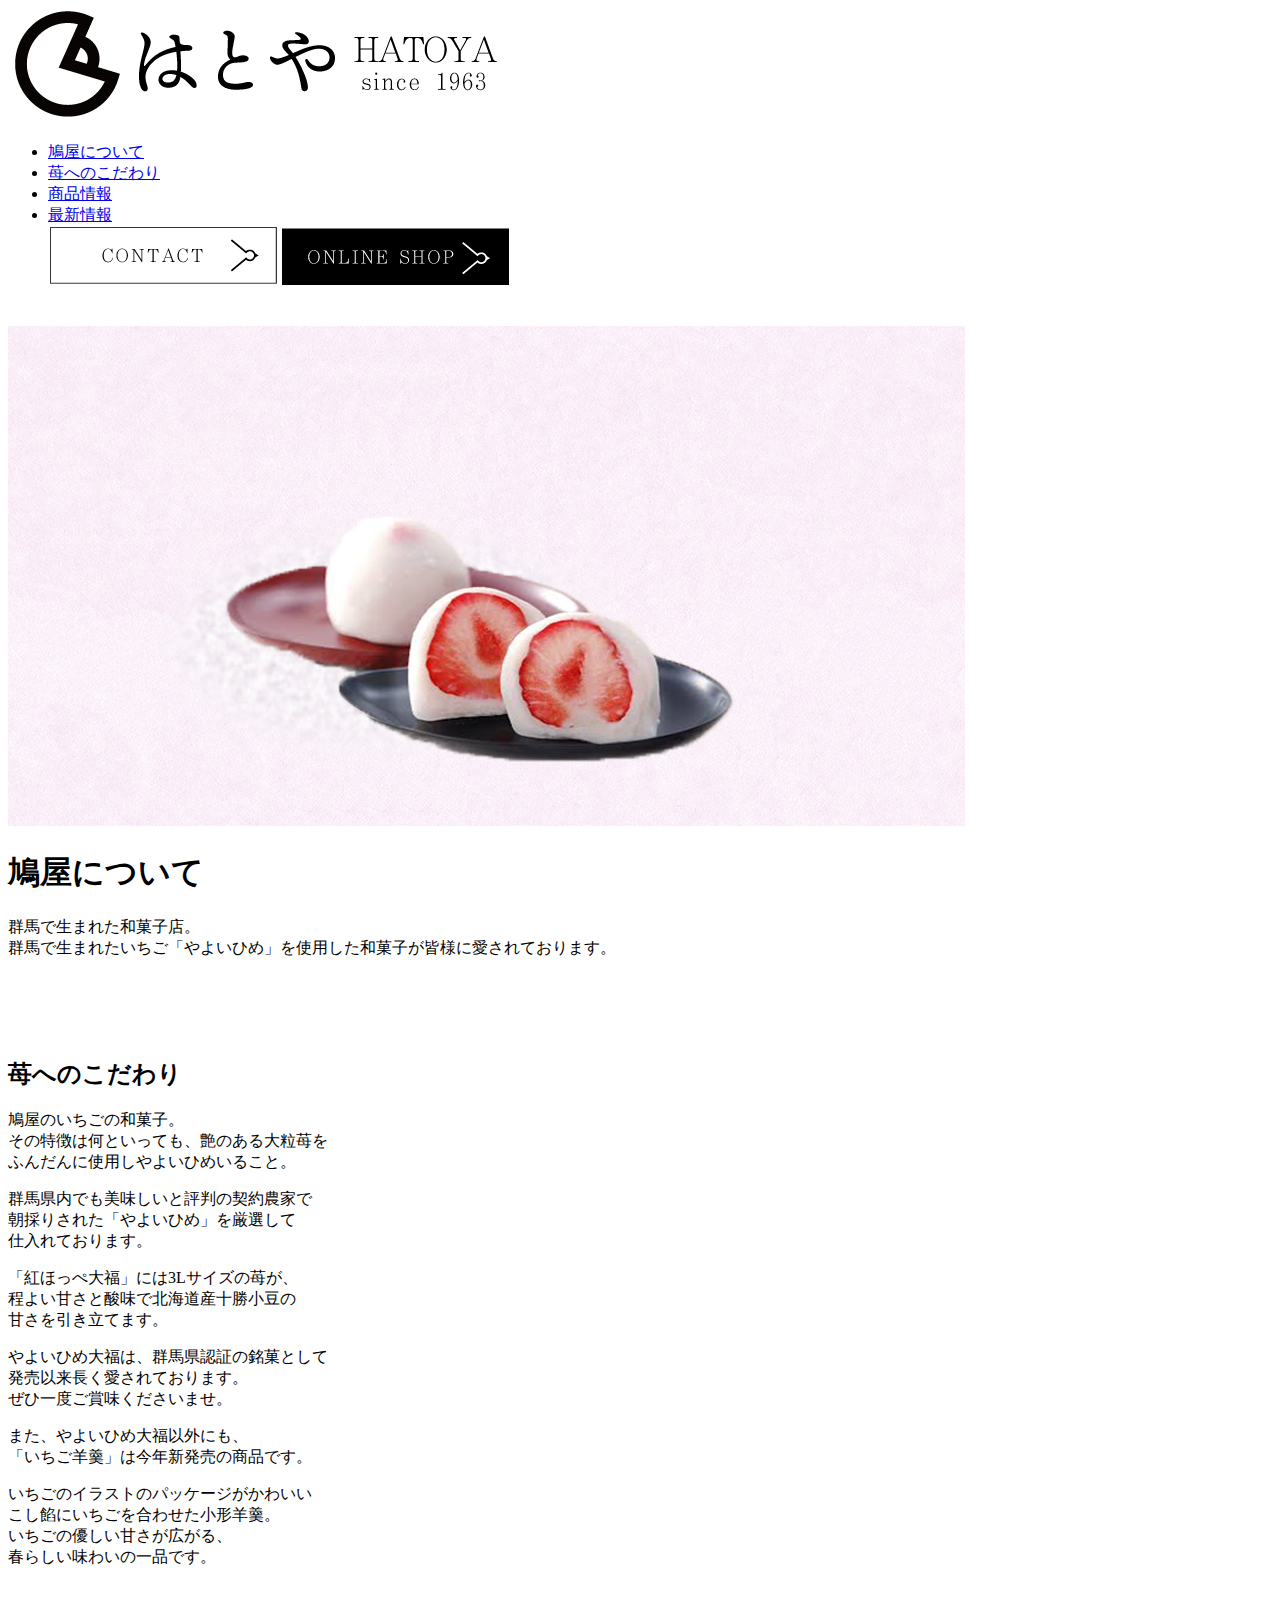
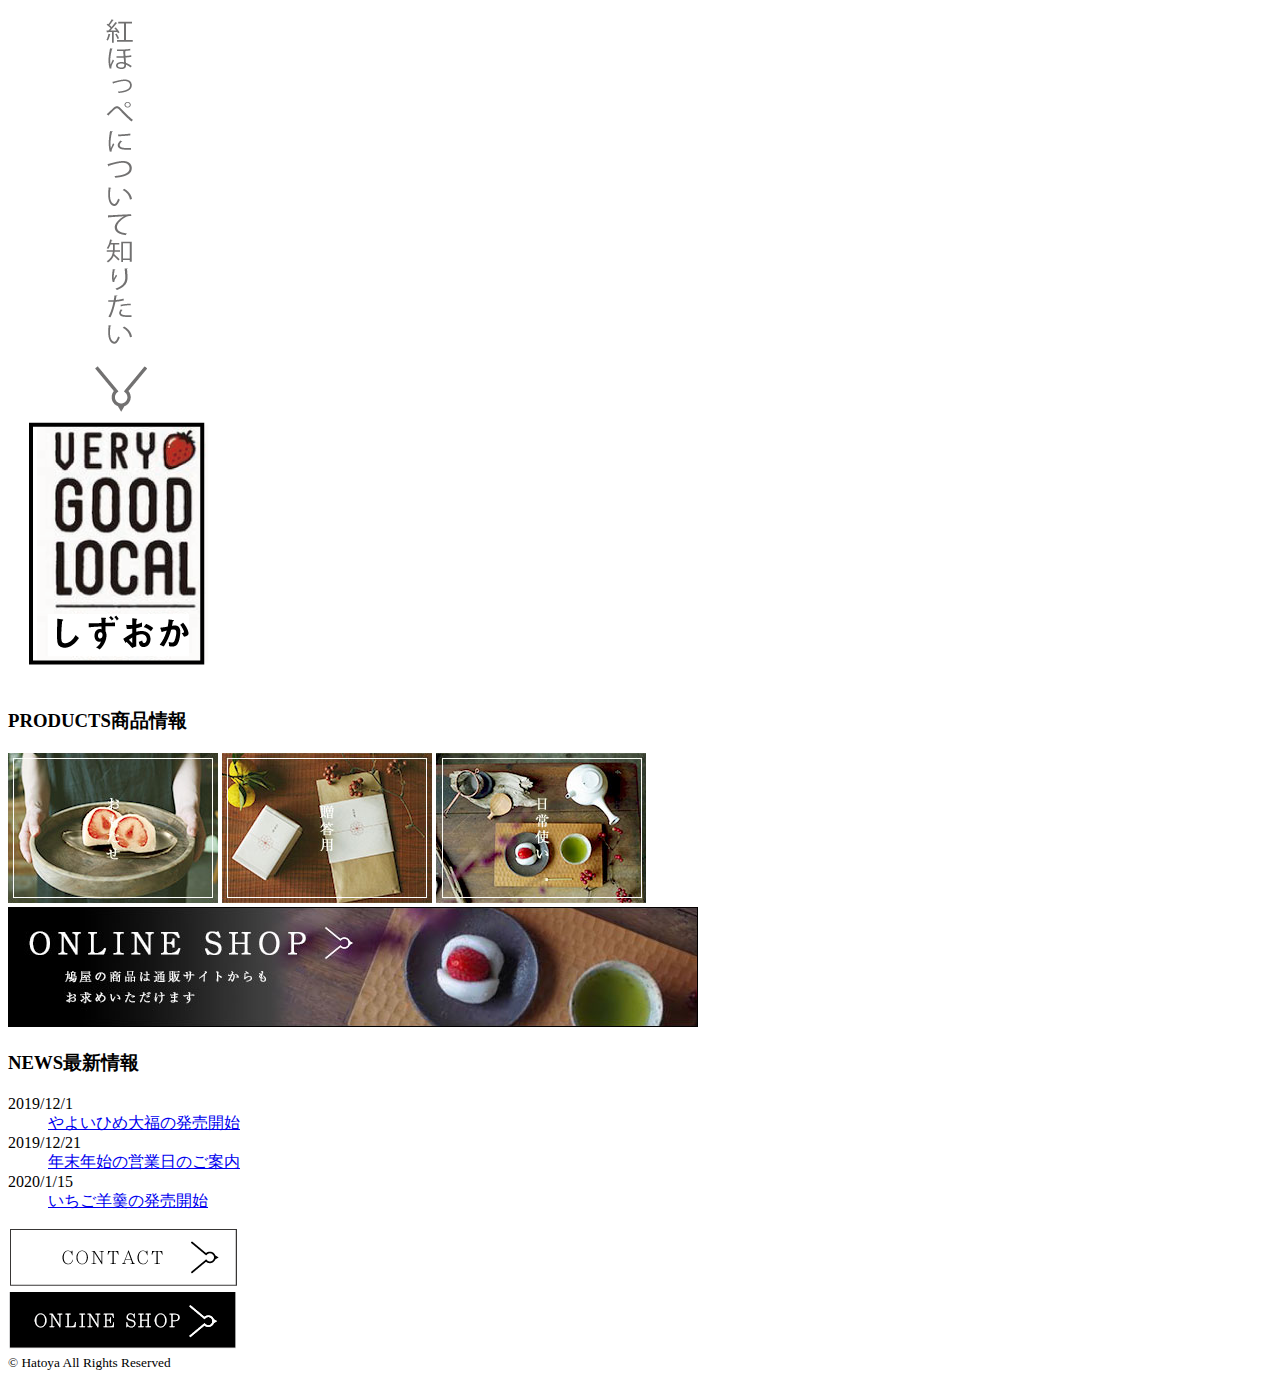
==== HTML/index.html @ f5ea09bb "ファイルの追加" ====
<!doctype html>
<html>
<head>
	<meta charset="utf-8">
	<meta http-equiv="X-UA-Compatible" content="IE=edge">
	<link rel="stylesheet" href="reset.css" media="all">	
	<link rel="stylesheet" href="../css/style.css" media="all">
	<link rel="shorcut icon" href="../img/TOP_image/favicon.png">
	<meta name="keywords" content="いちご,やよいひめ,いちご大福，和菓子">
<title>鳩屋（はとや）</title>
	
</head>

<body>
	<div id="wrapper">
	 <div id="header-fixed">
       <div id="header-bk">
		<header>
			<a href="#"><img src="../img/TOP_image/TOP_logo.png" alt="はとやロゴ" id="logo1"></a>
			
				<nav id="gnav">
					<ul class="link">
						<li><a href="#">鳩屋について</a></li>
						<li><a href="#">苺へのこだわり</a></li>
						<li><a href="#">商品情報</a></li>
						<li><a href="#">最新情報</a></li>
						<a href="#"><img src="../img/TOP_image/TOP_contact.png" alt="お問い合わせ" class="logo2"></a>
						<a href="#"><img src="../img/TOP_image/TOP_onlineshop.png"  alt="オンラインショッピング" class="logo3"></a>
					</ul>
				</nav>	
		</header>
		　</div>
			</div>
			  </div>
	
	<div id="main_image">
		<img src="../img/TOP_image/TOP_image.png" alt="トップ画像_いちご" id="top_strawberry">
	</div>
	
	<div id="about_us">
		<div id="about_us_text">
			<h1>鳩屋について</h1>
				<p id="text1">群馬で生まれた和菓子店。<br>
				群馬で生まれたいちご「やよいひめ」を使用した和菓子が皆様に愛されております。</p>
				<a href="#"><img src="../img/TOP_image/TOP_詳細はこちら.png" alt="詳細はこちら" id="top_detail"></a>
		</div>
	</div>
	
	<div id="top_material">
		<div id="text2">
		<div id="text3">
			<h2>苺へのこだわり</h2>
				<p>鳩屋のいちごの和菓子。<br>
				 その特徴は何といっても、艶のある大粒苺を<br>
				 ふんだんに使用しやよいひめいること。<br></p>

				 <p>群馬県内でも美味しいと評判の契約農家で<br>
				 朝採りされた「やよいひめ」を厳選して<br>
				 仕入れております。<br></p>

				 <p>「紅ほっぺ大福」には3Lサイズの苺が、<br>
				 程よい甘さと酸味で北海道産十勝小豆の<br>
				 甘さを引き立てます。<br></p>

				 <p>やよいひめ大福は、群馬県認証の銘菓として<br>
				 発売以来長く愛されております。<br>
				 ぜひ一度ご賞味くださいませ。</p>

				 <p>また、やよいひめ大福以外にも、<br>
				 「いちご羊羹」は今年新発売の商品です。<br></p>

				 <p>いちごのイラストのパッケージがかわいい<br>
				 こし餡にいちごを合わせた小形羊羹。<br>
				 いちごの優しい甘さが広がる、<br>
				 春らしい味わいの一品です。<br></p>
			
				<a href="ichigo.html"><img src="../img/TOP_image/紅ほっぺについて_21.png" alt="とちおとめについて知りたい"　id="btn_ichigo_page"></a>
			 </div>
		  	</div>
	</div>
	
	<div id="top_product">
		<h3>PRODUCTS<span class="deco1">商品情報</span></h3>
			<a href="#"><img src="../img/TOP_image/TOP_商品情報_おもたせ.jpg" alt="おもたせ" id="product_present1"></a>
			<a href="#"><img src="../img/TOP_image/TOP_商品情報_贈答用.jpg" alt="贈答用" id="product_present2"></a>
			<a href="#"><img src="../img/TOP_image/TOP_商品情報_日常使い.jpg" alt="日常用" id="product_daily"></a>
			<a href="#"><img src="../img/TOP_image/TOP_商品情報_オンラインショッピングバナー.jpg" alt="商品情報_オンラインショッピングバナー" id="product_banner"></a>
	</div>
	
	<div id="top_news">
		<h3>NEWS<span class="deco1">最新情報</span></h3>
			<dl class="news1">
				<dt>2019/12/1</dt>
				<dd><a href="#">やよいひめ大福の発売開始</a></dd>
				<dt>2019/12/21</dt>
				<dd><a href="#">年末年始の営業日のご案内</a></dd>
				<dt>2020/1/15</dt>
				<dd><a href="#">いちご羊羹の発売開始</a></dd>
			</dl>
	</div>
	
	<div class="top_bottom cf">
		<div class="bottom_contact">
			<a href="#"><img src="../img/TOP_image/bottom_contact.png" alt="お問い合わせ"></a>
		</div>
		<div class="bottom_online_shop">
			<a href="#"><img src="../img/TOP_image/bottom_onlineshop.png"  alt="オンラインショップ"></a>
		</div>
	</div>
	
	<footer>
		<small>&copy Hatoya All Rights Reserved</small>
	</footer>
</body>
</html>
---- css/style.css ----
@charset "utf-8";
/* CSS Document */

/*共通部分*/
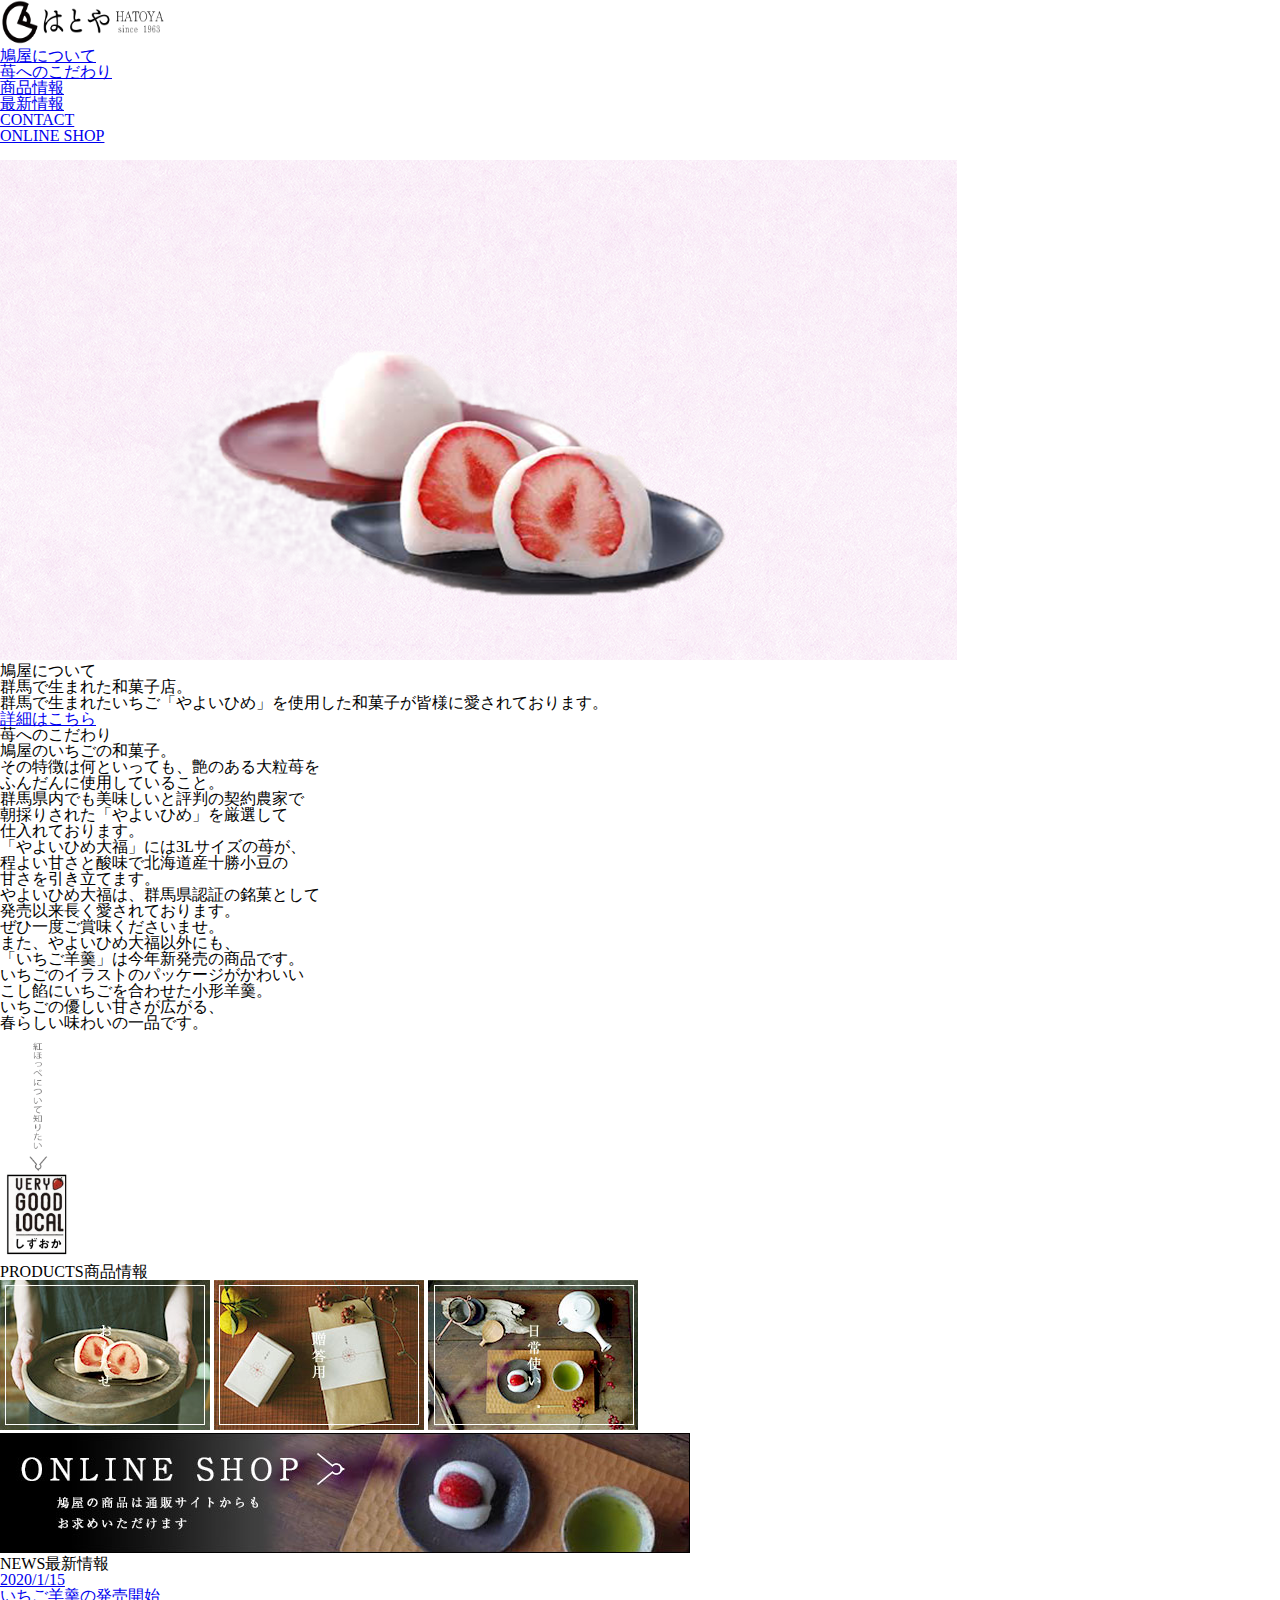
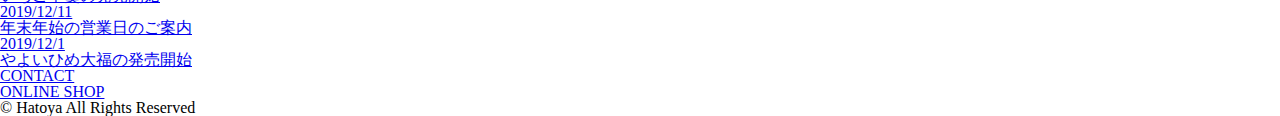
==== commit 5422528e: "Create index.html" ====
--- a/HTML/index.html
+++ b/HTML/index.html
@@ -1,115 +1,146 @@
-<!doctype html>
-<html>
-<head>
-	<meta charset="utf-8">
-	<meta http-equiv="X-UA-Compatible" content="IE=edge">
-	<link rel="stylesheet" href="reset.css" media="all">	
-	<link rel="stylesheet" href="../css/style.css" media="all">
-	<link rel="shorcut icon" href="../img/TOP_image/favicon.png">
-	<meta name="keywords" content="いちご,やよいひめ,いちご大福，和菓子">
-<title>鳩屋（はとや）</title>
-	
-</head>
-
-<body>
-	<div id="wrapper">
-	 <div id="header-fixed">
-       <div id="header-bk">
-		<header>
-			<a href="#"><img src="../img/TOP_image/TOP_logo.png" alt="はとやロゴ" id="logo1"></a>
-			
-				<nav id="gnav">
-					<ul class="link">
-						<li><a href="#">鳩屋について</a></li>
-						<li><a href="#">苺へのこだわり</a></li>
-						<li><a href="#">商品情報</a></li>
-						<li><a href="#">最新情報</a></li>
-						<a href="#"><img src="../img/TOP_image/TOP_contact.png" alt="お問い合わせ" class="logo2"></a>
-						<a href="#"><img src="../img/TOP_image/TOP_onlineshop.png"  alt="オンラインショッピング" class="logo3"></a>
-					</ul>
-				</nav>	
-		</header>
-		　</div>
-			</div>
-			  </div>
-	
-	<div id="main_image">
-		<img src="../img/TOP_image/TOP_image.png" alt="トップ画像_いちご" id="top_strawberry">
-	</div>
-	
-	<div id="about_us">
-		<div id="about_us_text">
-			<h1>鳩屋について</h1>
-				<p id="text1">群馬で生まれた和菓子店。<br>
-				群馬で生まれたいちご「やよいひめ」を使用した和菓子が皆様に愛されております。</p>
-				<a href="#"><img src="../img/TOP_image/TOP_詳細はこちら.png" alt="詳細はこちら" id="top_detail"></a>
-		</div>
-	</div>
-	
-	<div id="top_material">
-		<div id="text2">
-		<div id="text3">
-			<h2>苺へのこだわり</h2>
-				<p>鳩屋のいちごの和菓子。<br>
-				 その特徴は何といっても、艶のある大粒苺を<br>
-				 ふんだんに使用しやよいひめいること。<br></p>
-
-				 <p>群馬県内でも美味しいと評判の契約農家で<br>
-				 朝採りされた「やよいひめ」を厳選して<br>
-				 仕入れております。<br></p>
-
-				 <p>「紅ほっぺ大福」には3Lサイズの苺が、<br>
-				 程よい甘さと酸味で北海道産十勝小豆の<br>
-				 甘さを引き立てます。<br></p>
-
-				 <p>やよいひめ大福は、群馬県認証の銘菓として<br>
-				 発売以来長く愛されております。<br>
-				 ぜひ一度ご賞味くださいませ。</p>
-
-				 <p>また、やよいひめ大福以外にも、<br>
-				 「いちご羊羹」は今年新発売の商品です。<br></p>
-
-				 <p>いちごのイラストのパッケージがかわいい<br>
-				 こし餡にいちごを合わせた小形羊羹。<br>
-				 いちごの優しい甘さが広がる、<br>
-				 春らしい味わいの一品です。<br></p>
-			
-				<a href="ichigo.html"><img src="../img/TOP_image/紅ほっぺについて_21.png" alt="とちおとめについて知りたい"　id="btn_ichigo_page"></a>
-			 </div>
-		  	</div>
-	</div>
-	
-	<div id="top_product">
-		<h3>PRODUCTS<span class="deco1">商品情報</span></h3>
-			<a href="#"><img src="../img/TOP_image/TOP_商品情報_おもたせ.jpg" alt="おもたせ" id="product_present1"></a>
-			<a href="#"><img src="../img/TOP_image/TOP_商品情報_贈答用.jpg" alt="贈答用" id="product_present2"></a>
-			<a href="#"><img src="../img/TOP_image/TOP_商品情報_日常使い.jpg" alt="日常用" id="product_daily"></a>
-			<a href="#"><img src="../img/TOP_image/TOP_商品情報_オンラインショッピングバナー.jpg" alt="商品情報_オンラインショッピングバナー" id="product_banner"></a>
-	</div>
-	
-	<div id="top_news">
-		<h3>NEWS<span class="deco1">最新情報</span></h3>
-			<dl class="news1">
-				<dt>2019/12/1</dt>
-				<dd><a href="#">やよいひめ大福の発売開始</a></dd>
-				<dt>2019/12/21</dt>
-				<dd><a href="#">年末年始の営業日のご案内</a></dd>
-				<dt>2020/1/15</dt>
-				<dd><a href="#">いちご羊羹の発売開始</a></dd>
-			</dl>
-	</div>
-	
-	<div class="top_bottom cf">
-		<div class="bottom_contact">
-			<a href="#"><img src="../img/TOP_image/bottom_contact.png" alt="お問い合わせ"></a>
-		</div>
-		<div class="bottom_online_shop">
-			<a href="#"><img src="../img/TOP_image/bottom_onlineshop.png"  alt="オンラインショップ"></a>
-		</div>
-	</div>
-	
-	<footer>
-		<small>&copy Hatoya All Rights Reserved</small>
-	</footer>
-</body>
-</html>
+<!doctype html>
+<html>
+<head>
+	<meta charset="utf-8">
+	<meta http-equiv="X-UA-Compatible" content="IE=edge">
+    <title>鳩屋（はとや）</title>
+    <link rel="stylesheet" href="https://use.fontawesome.com/releases/v5.6.3/css/all.css">
+	<link rel="stylesheet" href="../css/reset.css" media="all">
+	<link rel="stylesheet" href="../css/style.css" media="all">
+	<link rel="shorcut icon" href="../img/TOP_image/favicon.png">
+	<meta name="keywords" content="いちご,やよいひめ,いちご大福，和菓子">
+</head>
+
+<body>
+	<div class="header-wrapper">
+	 <div class="header-fixed">
+       <div class="header-bk">
+		<header>
+			<a href="#"><img src="../img/TOP_image/TOP_logo.png" width="170" height="45" alt="はとやロゴ" class="logo1"></a>
+			
+            <div class="inner-wrapper">
+				<nav id="gnav">
+					<ul class="link">
+						<li><a href="#">鳩屋について</a></li>
+						<li><a href="#">苺へのこだわり</a></li>
+						<li><a href="#">商品情報</a></li>
+						<li><a href="#">最新情報</a></li>
+                    </ul>
+                    <ul class="btn-wrap">
+                        <li class="btn-contact"><a href="contact.html">CONTACT</a></li>
+						<li class="btn-online"><a href="#">ONLINE SHOP</a></li>
+					</ul>
+				</nav>	
+            </div>
+		</header>
+		　</div>
+			</div>
+			  </div>
+    
+  <main>
+	<section>
+        <div id="main_image">
+            <img src="../img/TOP_image/TOP_image.png" alt="トップ画像_いちご" id="top_strawberry">
+        </div>
+    </section>
+    
+    <section>
+        <div id="about_us">
+            <div class="aboutText">
+                <h1>鳩屋について</h1>
+                    <p class="text1">群馬で生まれた和菓子店。<br>
+                    群馬で生まれたいちご「やよいひめ」を使用した和菓子が皆様に愛されております。</p>
+                    <div class="btnDetail">
+                        <a href="#" class="btn-detail">詳細はこちら</a>
+                    </div>
+            </div>
+        </div>
+    </section>
+	
+    <section>
+        <div id="top_material">
+            <div class="text2">
+                <div class="text3">
+                    <h2>苺へのこだわり</h2>
+                        <p>鳩屋のいちごの和菓子。<br>
+                         その特徴は何といっても、艶のある大粒苺を<br>
+                         ふんだんに使用していること。<br></p>
+
+                         <p>群馬県内でも美味しいと評判の契約農家で<br>
+                         朝採りされた「やよいひめ」を厳選して<br>
+                         仕入れております。<br></p>
+
+                         <p>「やよいひめ大福」には3Lサイズの苺が、<br>
+                         程よい甘さと酸味で北海道産十勝小豆の<br>
+                         甘さを引き立てます。<br></p>
+
+                         <p>やよいひめ大福は、群馬県認証の銘菓として<br>
+                         発売以来長く愛されております。<br>
+                         ぜひ一度ご賞味くださいませ。</p>
+
+                         <p>また、やよいひめ大福以外にも、<br>
+                         「いちご羊羹」は今年新発売の商品です。<br></p>
+
+                         <p>いちごのイラストのパッケージがかわいい<br>
+                         こし餡にいちごを合わせた小形羊羹。<br>
+                         いちごの優しい甘さが広がる、<br>
+                         春らしい味わいの一品です。<br></p>
+
+                        <a href="ichigo.html"><img src="../img/TOP_image/紅ほっぺについて_21.png" width="75" height="230" alt="とちおとめについて知りたい"　class="btn_ichigo_page"></a>
+                   </div>
+              </div>
+        </div>
+    </section>
+	
+    <section>
+        <div id="top_product">
+            <h3>PRODUCTS<span class="deco1">商品情報</span></h3>
+                <a href="#"><img src="../img/TOP_image/TOP_商品情報_おもたせ.jpg" alt="おもたせ" id="product_present1"></a>
+                <a href="#"><img src="../img/TOP_image/TOP_商品情報_贈答用.jpg" alt="贈答用" id="product_present2"></a>
+                <a href="#"><img src="../img/TOP_image/TOP_商品情報_日常使い.jpg" alt="日常用" id="product_daily"></a>
+                <a href="#"><img src="../img/TOP_image/TOP_商品情報_オンラインショッピングバナー.jpg" alt="商品情報_オンラインショッピングバナー" id="product_banner"></a>
+        </div>
+    </section>
+	
+    <section class="News">
+        <div id="top_news">
+            <h3>NEWS<span class="deco1">最新情報</span></h3>
+        </div>
+        
+        <div class="newsTopics">
+            <dl>
+                <dt class="news"><a href="#">2020/1/15</a></dt>
+                <dd class="news-ttl"><a href="#">いちご羊羹の発売開始</a></dd>
+                <dt class="news"><a href="#">2019/12/11</a></dt>
+                <dd class="news-ttl"><a href="#">年末年始の営業日のご案内</a></dd>
+                <dt class="news"><a href="#">2019/12/1</a></dt>
+                <dd class="news-ttl"><a href="#">やよいひめ大福の発売開始</a></dd>          
+            </dl>
+        </div>
+    </section>
+	
+    <section>
+        <div class="top_bottom">
+            <div class="btn-b-wrap">
+                <ul class="btn-bottom">
+                    <li class="btn-b-contact"><a href="contact.html">CONTACT</a></li>
+                    <li class="btn-b-online"><a href="#">ONLINE SHOP</a></li>
+                </ul>
+            </div>
+        </div>
+    </section>
+  </main>
+    
+	<footer>
+		<small>&copy;  Hatoya All Rights Reserved</small>
+	</footer>
+    
+    <!-- jqueryの読み込み -->
+    <script src="https://ajax.googleapis.com/ajax/libs/jquery/3.3.1/jquery.min.js">
+    </script>
+    <script type="text/javascript" src="../js/script.js"></script>
+    <div class="pagetop arrow">
+        <a href="#main-image" class="pageTop Arrow"><span></span></a>
+    </div>
+</body>
+</html>
